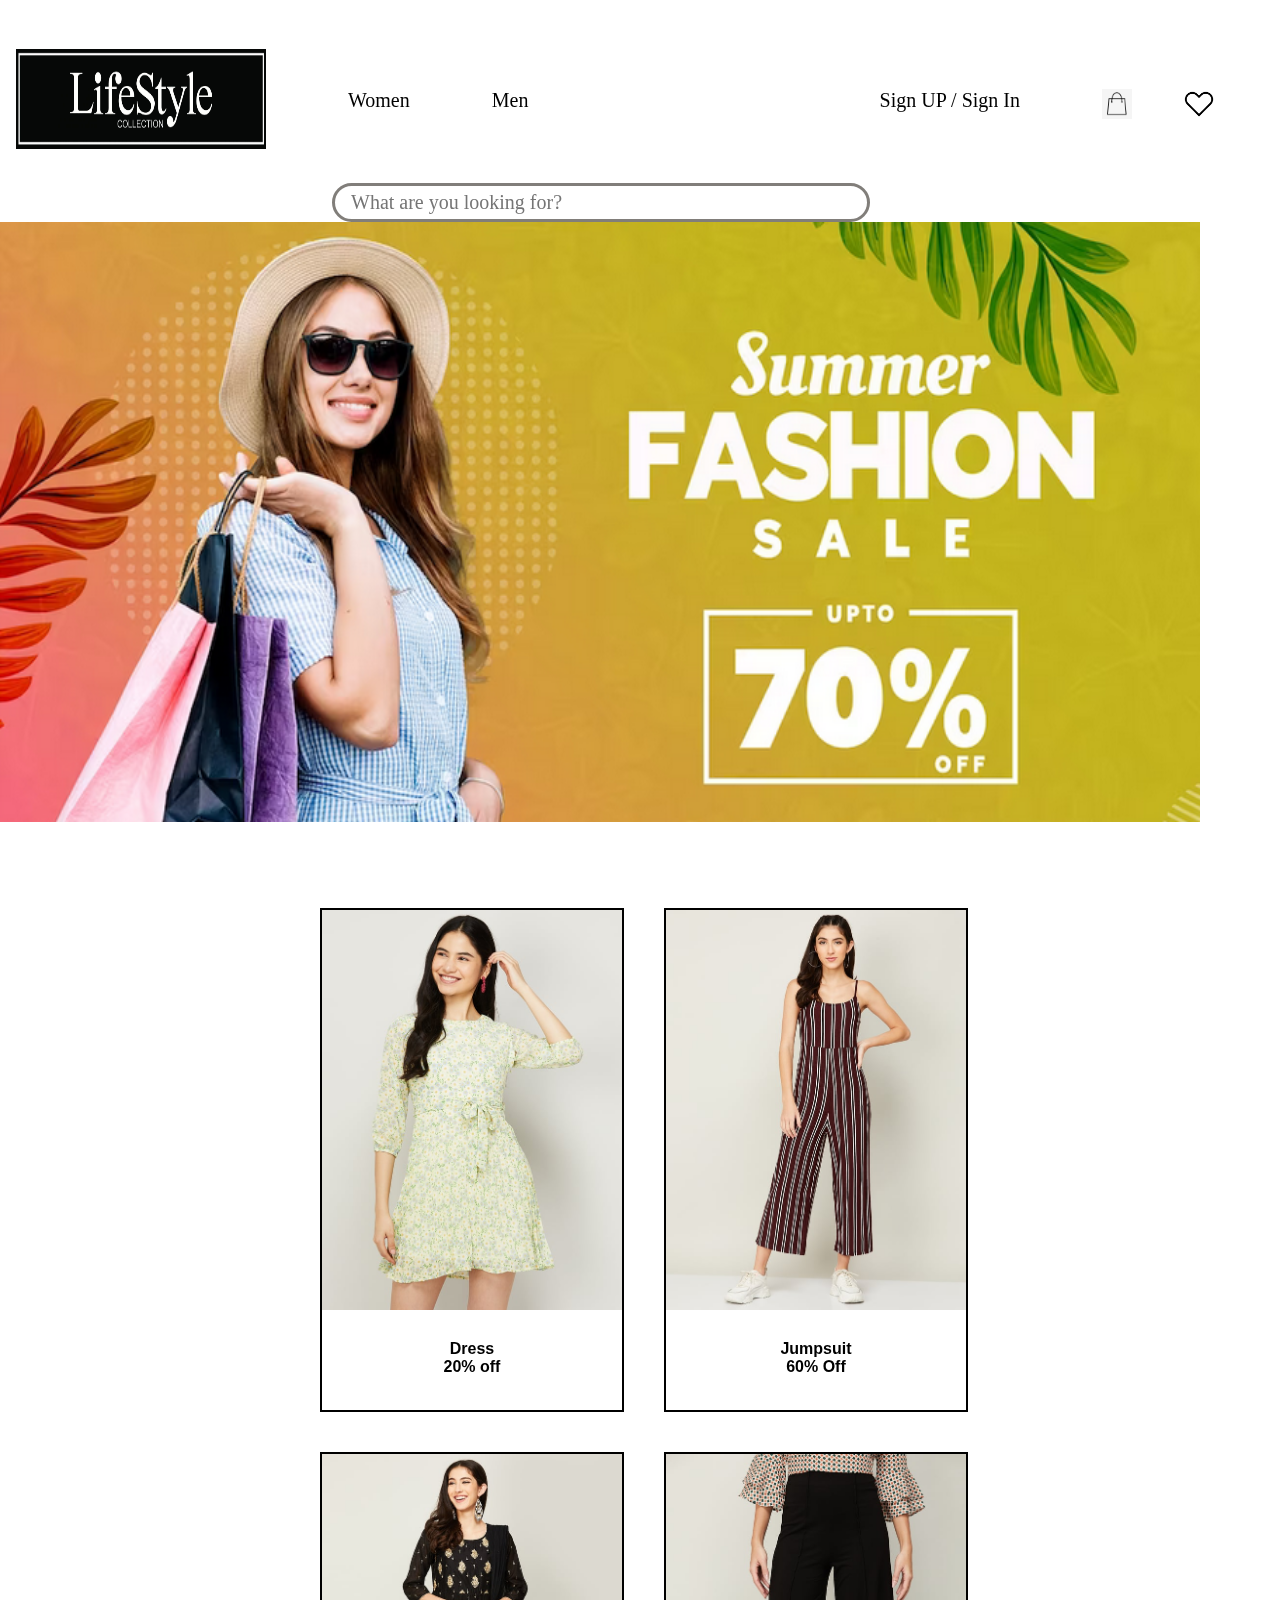
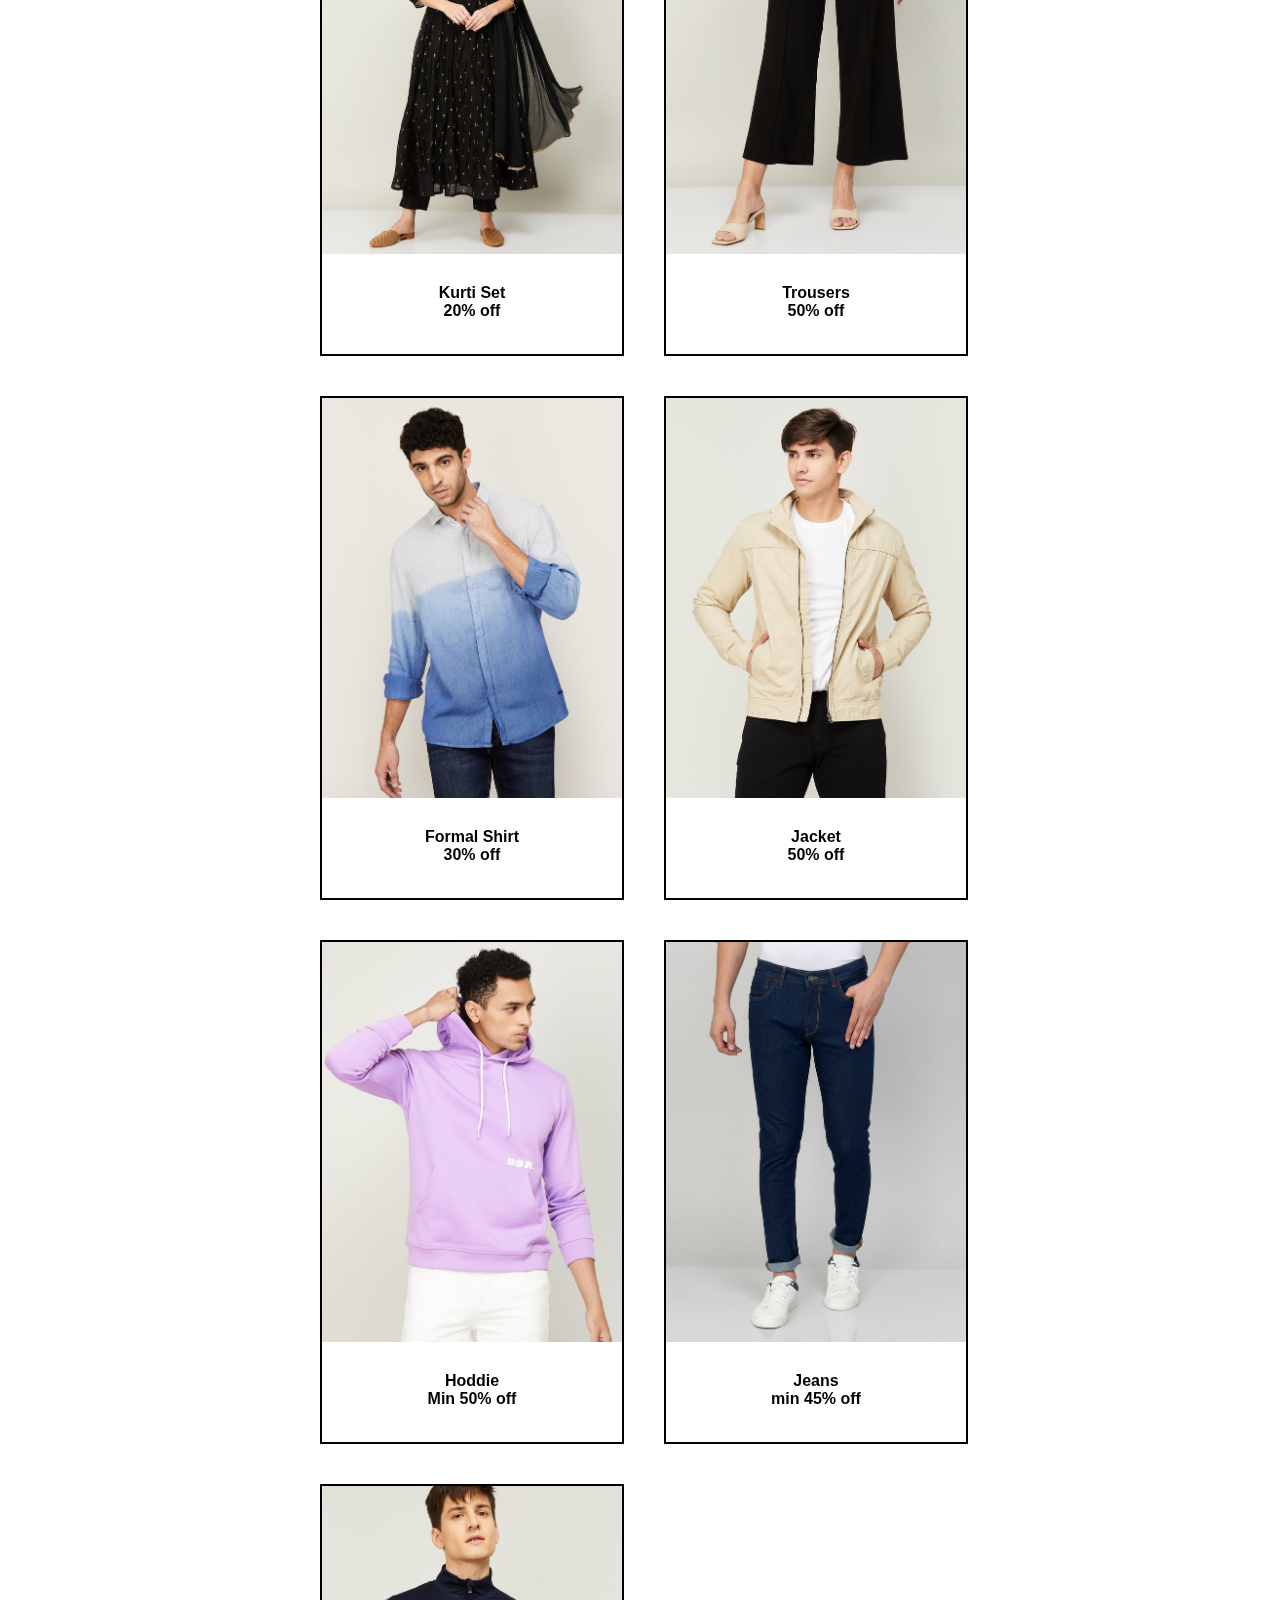
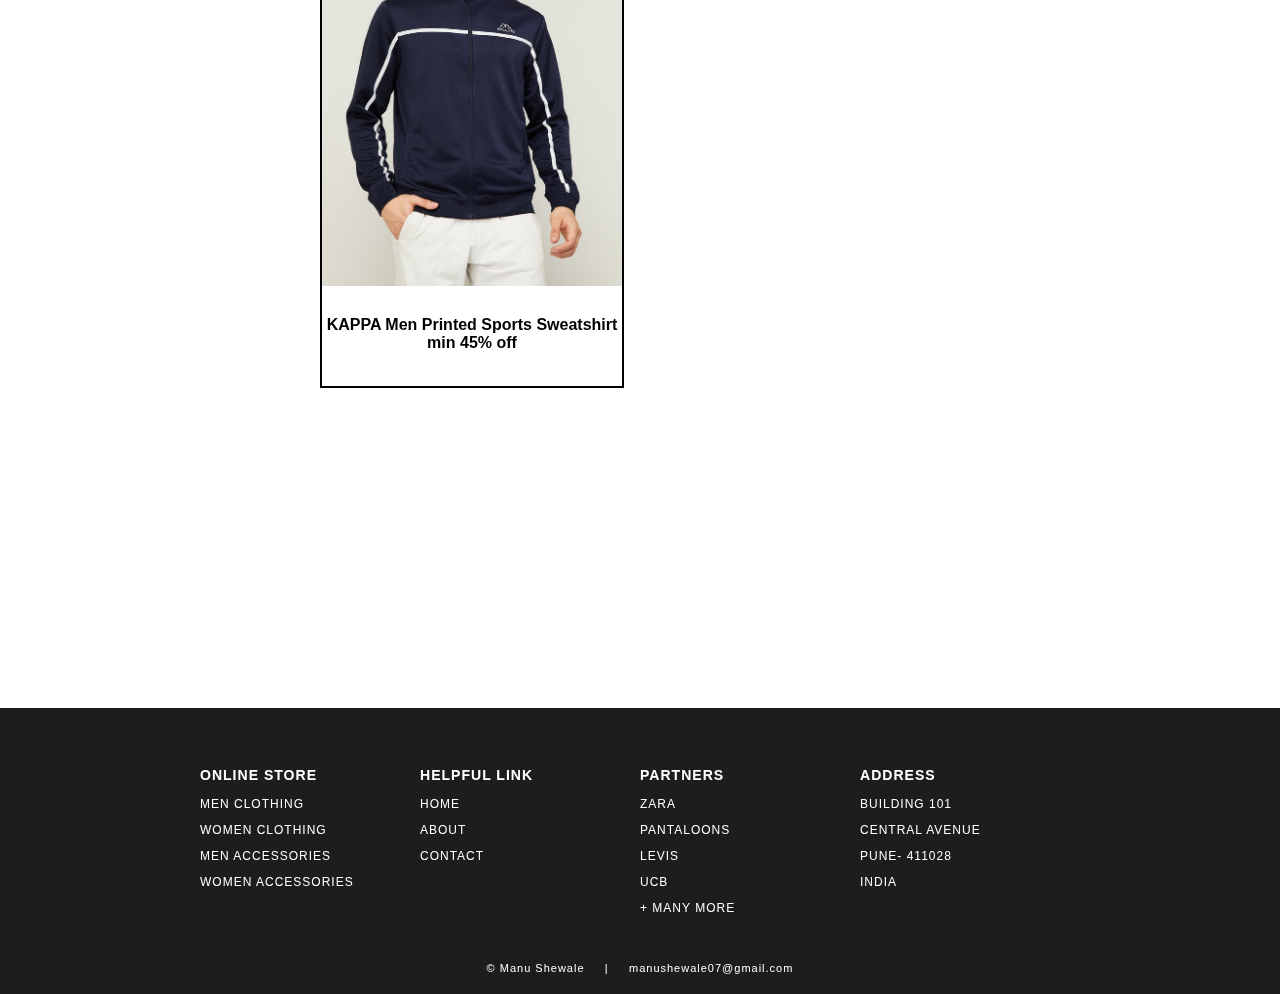
==== index.html @ 0cc18c81 "Done" ====
<!DOCTYPE html>
<html lang="en">
<head>
        <!-- Required meta tags -->
        <meta charset="utf-8">
        <meta name="viewport" content="width=device-width, initial-scale=1, shrink-to-fit=no">

    <!-- <link rel="stylesheet" href="https://cdn.jsdelivr.net/npm/bootstrap@4.1.3/dist/css/bootstrap.min.css" integrity="sha384-MCw98/SFnGE8fJT3GXwEOngsV7Zt27NXFoaoApmYm81iuXoPkFOJwJ8ERdknLPMO" crossorigin="anonymous"> -->
    <link href="Style.css" rel="stylesheet">
   

    <title>E-commerce </title>
    <meta charset="UTF-8">
    <meta http-equiv="X-UA-Compatible" content="IE=edge">
    <meta name="viewport" content="width=device-width, initial-scale=1.0">
    <title>Document</title>
</head>
<body>
   
        <!--LOGO & Nav-->
   <div class="Navbar">
        <img src="./Images/Lifestyle_logo_highres-scaled.jpg" class="head" id="logo">    
        <a href="./Women.html" class="head">Women</a>
   
        <a href="./Men.html" class="head">Men</a>
        
        <img src="./Images/Favorite.png" class="head" id="Favorite">
        <img src="./Images/Bag.jpg" class="head" id="bag">

        <a href="./signup.html" class="head" id="login">Sign UP / Sign In</a>
    
    <div class="search">  
         <input type="text" class="head" id="search" placeholder="What are you looking for?">
    </div>
</div>
 
 <br>   
 <br>
      <img class="summer" src="./Images/summer.png" alt="Third slide" height="250px"> 

      <!-- <img class="summer" src="./Images/limeroad-end-of-season-fashion-sale-offers-coupons-deals-india-shopickr-555x250.jpg" alt="Third slide" height="100px">

      <img class="summer" src="./Images/fashion-sale-banner-template-design-389dc7a74f096738d1d425314404a2cd_screen.jpg" alt="Third slide" height="250px"> -->
 <!-- last-flex -->
 
 <div class="container2">
    <div class="Block">
      <div class="Photo">
        <img src="./Images/Women/IMG.jpg" alt="Photo">
        <p>Dress<br>20% off</p>
      </div>
      <div class="Photo">
        <img src="./Images/Women/IMG2.jpg" alt="Photo">
        <p>Jumpsuit<br>60% Off</p>
      </div>
      <div class="Photo">
        <img src="./Images/Women/IMG3.jpg" alt="Photo">
        <p>Kurti Set<br>20% off</p>
      </div>
      <div class="Photo">
        <img src="./Images/Women/IMG4.jpg" alt="Photo">
        <p>Trousers<br>50% off</p>
      </div>
      <div class="Photo">
        <img src="./Images/Men/IMG5.jpg" alt="Photo">
        <p>Formal Shirt<br>30% off</p>
      </div>
      <div class="Photo">
        <img src="./Images/Men/IMG6.jpg" alt="Photo">
        <p>Jacket<br>50% off</p>
      </div>
      <div class="Photo">
        <img src="./Images/Men/IMG7.jpg" alt="Photo">
        <p>Hoddie <br> Min 50% off</p>
      </div>
      <div class="Photo">
        <img src="./Images/Men/IMG8.jpg" alt="Photo">
        <p>Jeans<br> min 45% off</p>
      </div>
      <div class="Photo">
        <img src="./Images/Men/IMG9.jpg" alt="Photo">
        <p>KAPPA Men Printed Sports Sweatshirt
            <br> min 45% off</p>
      </div>
    </div>
  </div>

  <footer>
    <section>    
        <div id="containerFooter">
            
            <div id="webFooter">
                <h3> online store </h3>
                <p> men clothing </p>
                <p> women clothing </p>
                <p> men accessories </p>
                <p> women accessories </p>
            </div>
            <div id="webFooter">
                <h3> helpful link </h3>
                <p> home </p>
                <p> about </p>
                <p> contact </p>
            </div>
            <div id="webFooter">
                <h3> partners </h3>
                <p> zara </p>
                <p> pantaloons </p>
                <p> levis </p>
                <p> ucb </p>
                <p> + many more </p>
            </div>
            <div id="webFooter">
                <h3> address </h3>
                <p> building 101 </p>
                <p> central avenue </p>
                <p> Pune- 411028 </p>
                <p> India </p>
            </div>
        </div>
        <div id="credit"><a href="https://www.linkedin.com/in/manorama-shewale-275845214/"> © Manu Shewale </a> &nbsp&nbsp&nbsp | &nbsp&nbsp&nbsp <a href="https://mail.google.com/mail/u/0/#inbox?compose=new"> manushewale07@gmail.com </a></div>
    </section>

</footer>
   
</body>
</html>
---- Style.css ----
body{
    background-color: white;
}

.head{
    text-decoration: none;
    color:black;
    float:left;
    padding:14px 16px;
    font-size: 20px;
    margin-top: 75px;
    margin-right: 50px;
    font-family:'ubantu';
    height: 5px;
} 

#logo{
    width: 250px;
    height:100px;
    margin-left: 0px;
    margin-top: 35px;
}
.head:hover
 {
    color: orange;
 }
input{
    border: 3px solid rgb(129, 126, 122);
    height: 20px;
    width: 500px;
    border-radius: 50px;
    padding: 0px 10px;
} 
#login{
    float: right;
}
#Favorite
{
    float: right;
    width: 30px;
    height:30px;
    margin-right: 50px; 
}
#bag
{
    float: right;
    width: 30px;
    height:30px;
    margin-right: 20px; 
}
/* .slideshow{
    padding-top: 20px;
    
    height: 200px;
} */

.summer
{
    width: 1200px;
    height: 600px;

}
.container2{
  
    margin: 20px;
}
  .Block{
    display: flex;
    flex-wrap: wrap;
    gap:40px;
    padding:300px;
    padding-right: 40px;
    padding-top: 5%;
    
  }

  .Photo{
    width: 500x;
    height: 500px;
    border: 2px solid black;
    text-align: center;
    
  }

  .Photo img{
    width: 300px;
    height: 400px;
  }

  .Photo img:hover{
    transform: scale(1.1);
  }
  .Photo p{
    font-weight: bold;
    padding-top: 10px;
  }

/* .Womenpage{
    text-decoration: none;
    color:black;
    float:left;
    padding:14px 16px;
    font-size: 20px;
    margin-top: 75px;
    margin-right: 50px;
    font-family:'ubantu';
    height: 5px;
    
}  */
body
{
    margin: 0;
    font-family: 'Lato', sans-serif;
}

#containerFooter
{
    width: 100%;
    background-color: rgb(29, 29, 29);
    color: white;
    letter-spacing: 1px;
    display: grid;
    grid-template-columns: repeat(4, 1fr);
    text-transform: uppercase;
    font-size: 15px;
    padding: 15px 300px;
    box-sizing: border-box;
}
#containerFooter h3:hover, #containerFooter p:hover
{
    color: lightslategray;
    cursor: pointer;
}
#webFooter
{
    padding-top: 30px;
    font-size: 12px;
}
#credit 
{
    width: 100%;
    margin: auto;
    padding: 20px 0;
    text-align: center;
    background-color: rgb(29, 29, 29);
    color: white;
    font-size: 11px;
    letter-spacing: 1px;
}

#credit a
{
    color: white;
    text-decoration: none;
    position: relative;
}
#credit a::after
{
content: "";
background: white;
mix-blend-mode: exclusion;
width: calc(100% + 18px);
height: 0;
position: absolute;
bottom: -4px;
left: -10px;
transition: all .3s cubic-bezier(0.445, 0.05, 0.55, 0.95);
}
#credit a:hover::after
{
    height: calc(100% + 8px)
}

/* ----------------------------- MEDIA QUERY --------------------------- */

@media(max-width: 1350px)
{
    #containerFooter
    {
        padding: 15px 200px;
    }
}
@media(max-width: 1166px)
{
    #containerFooter
    {
        padding: 15px 100px;
    }
}
@media(max-width: 950px)
{
    #containerFooter
    {
        padding: 15px 50px;
    }
}
@media(max-width: 850px)
{
    #containerFooter
    {
        font-size: 13px;
    }
    #webFooter
    {
        font-size: 10px;
    }
}
@media(max-width: 750px)
{
    #containerFooter
    {
        display: grid;
        grid-template-columns: 1fr 1fr;
        padding: 15px 100px;
    }
    #webFooter
    {
        padding: 15px 20px;
    }
}
@media(max-width: 540px)
{
    #containerFooter
    {
        padding: 0 25px;
    }
}
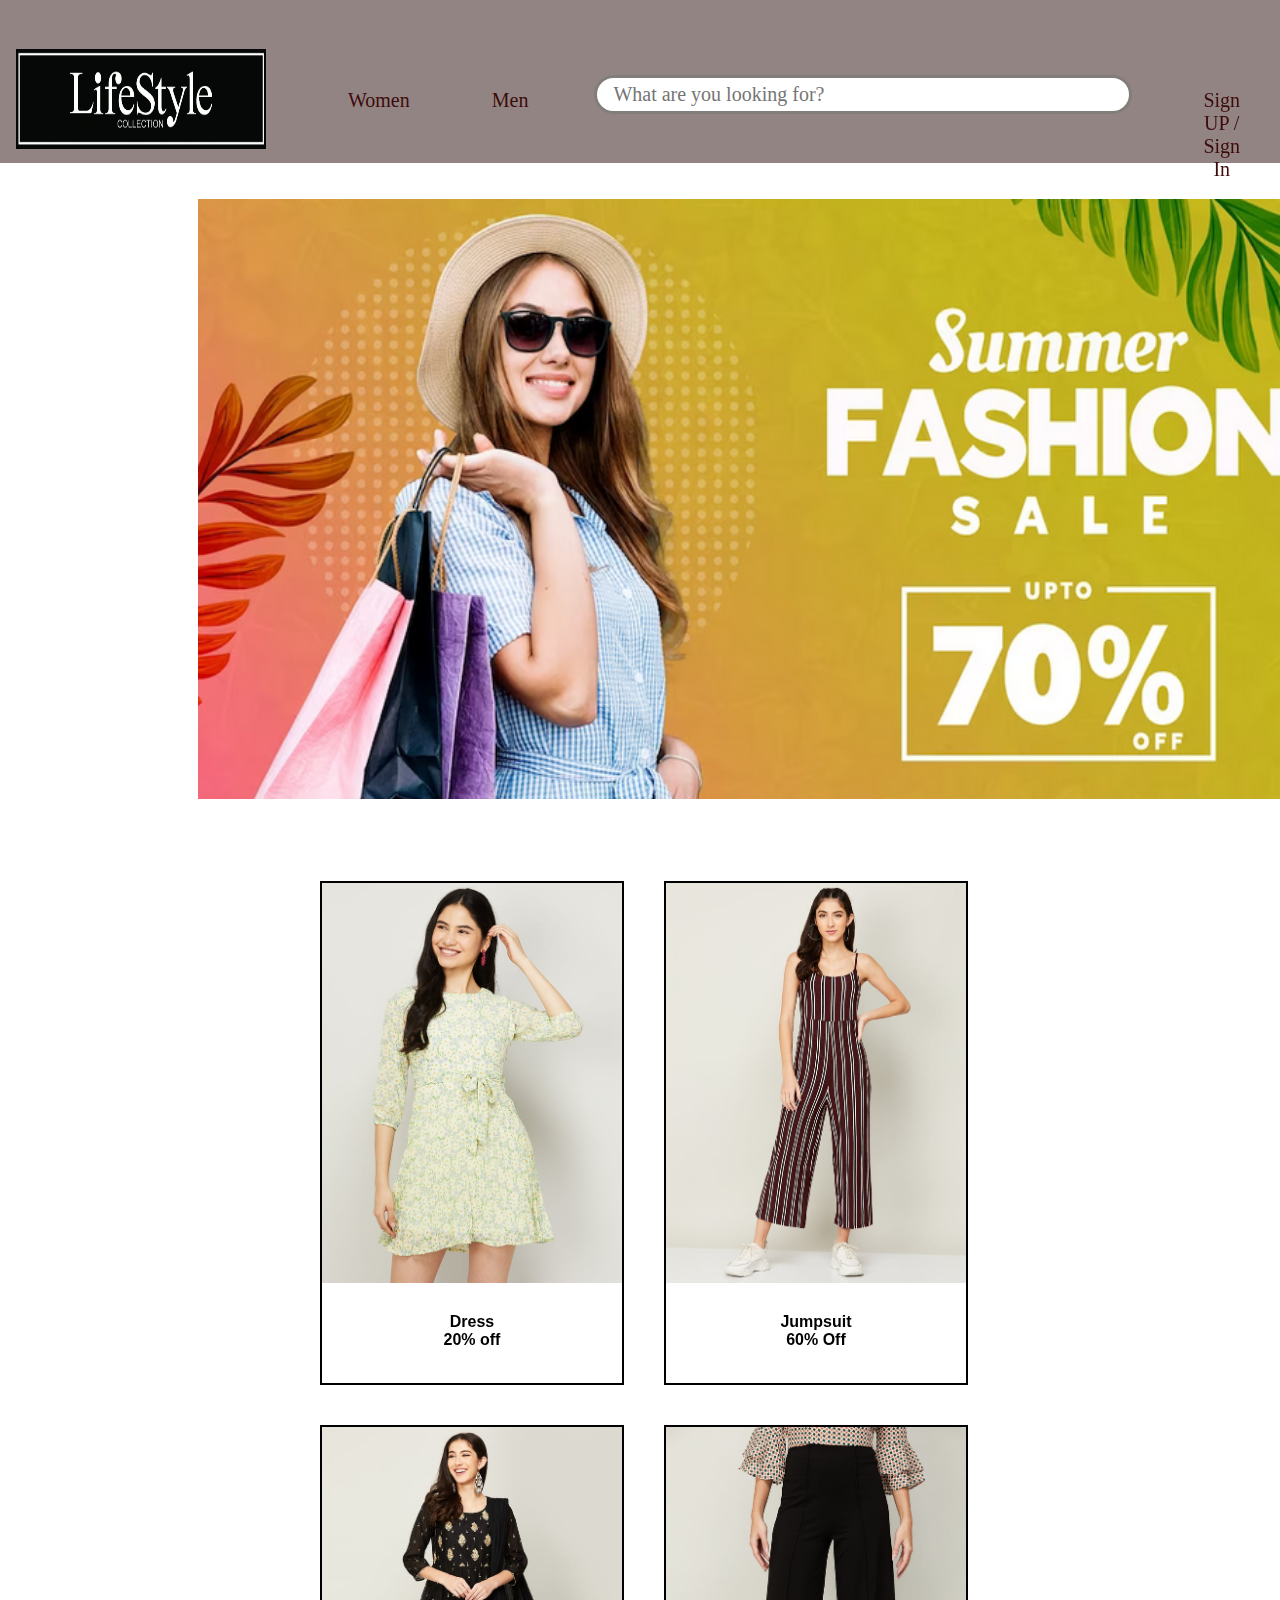
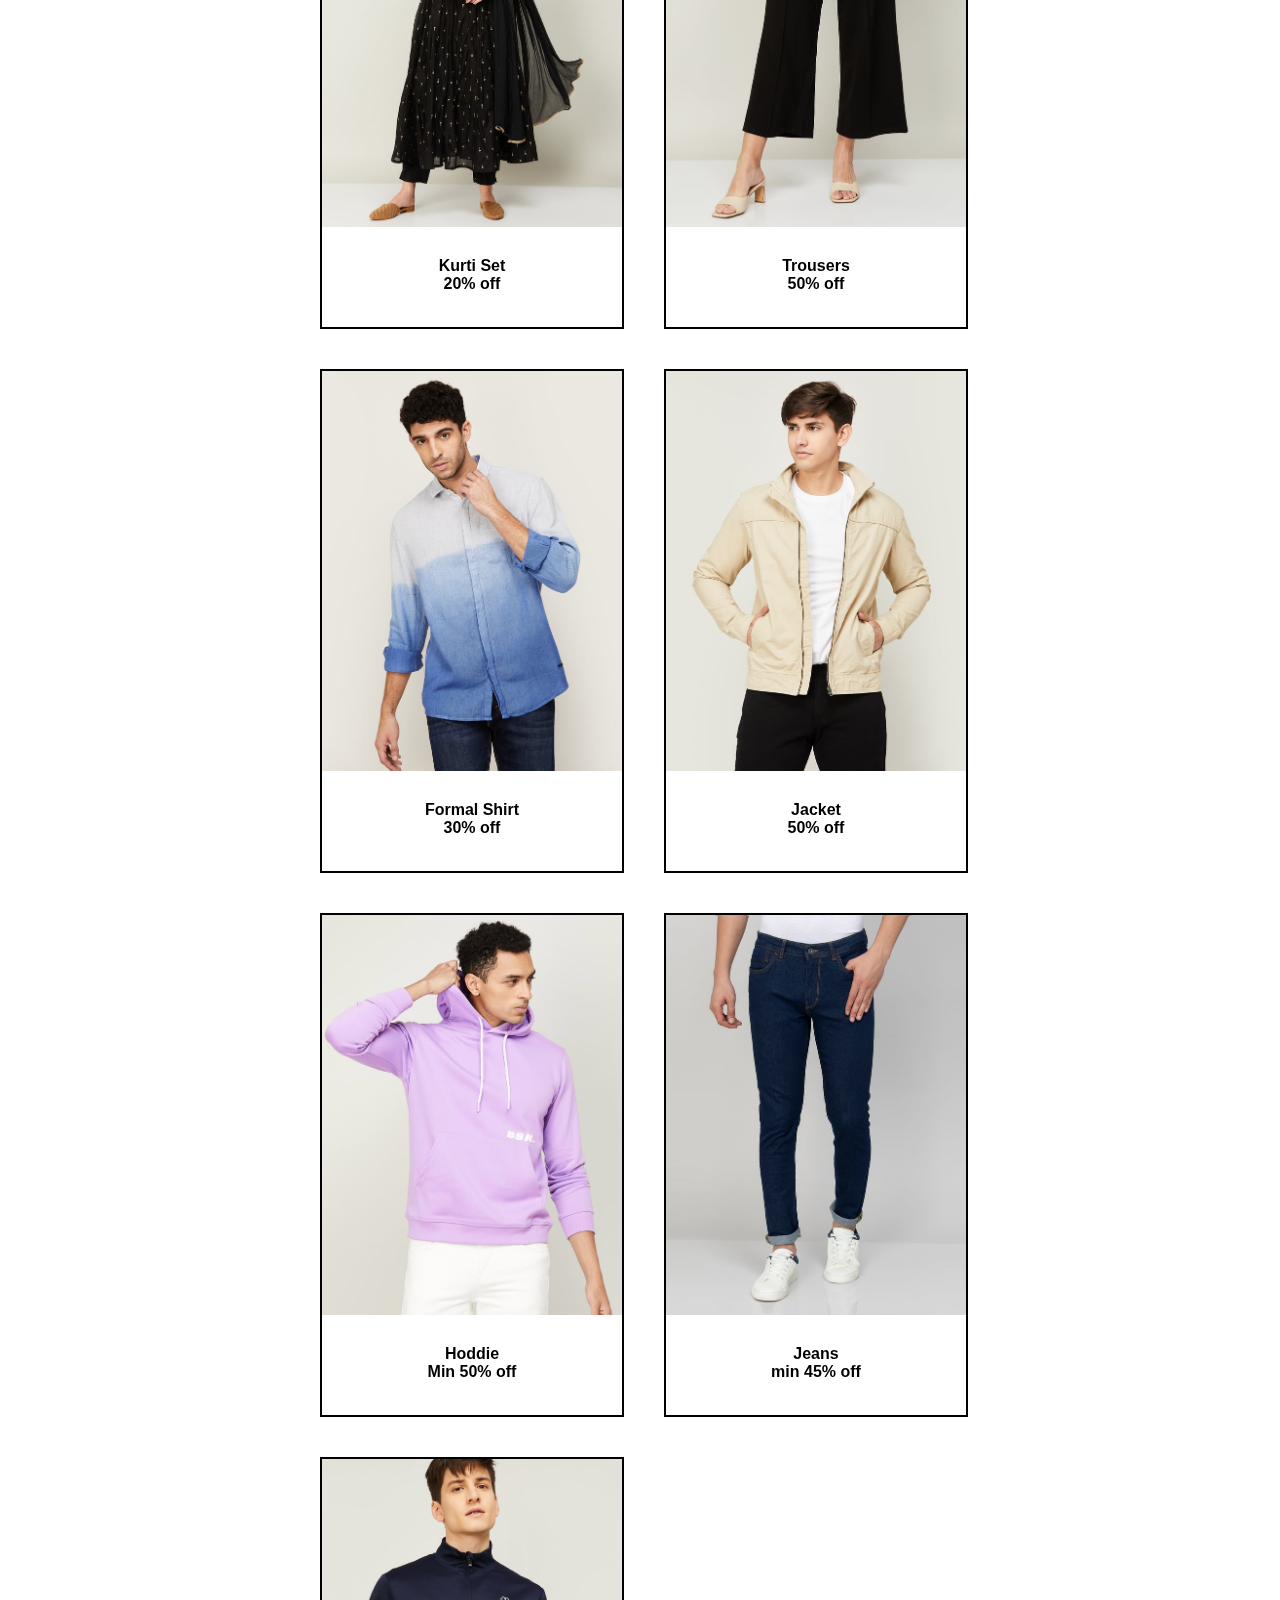
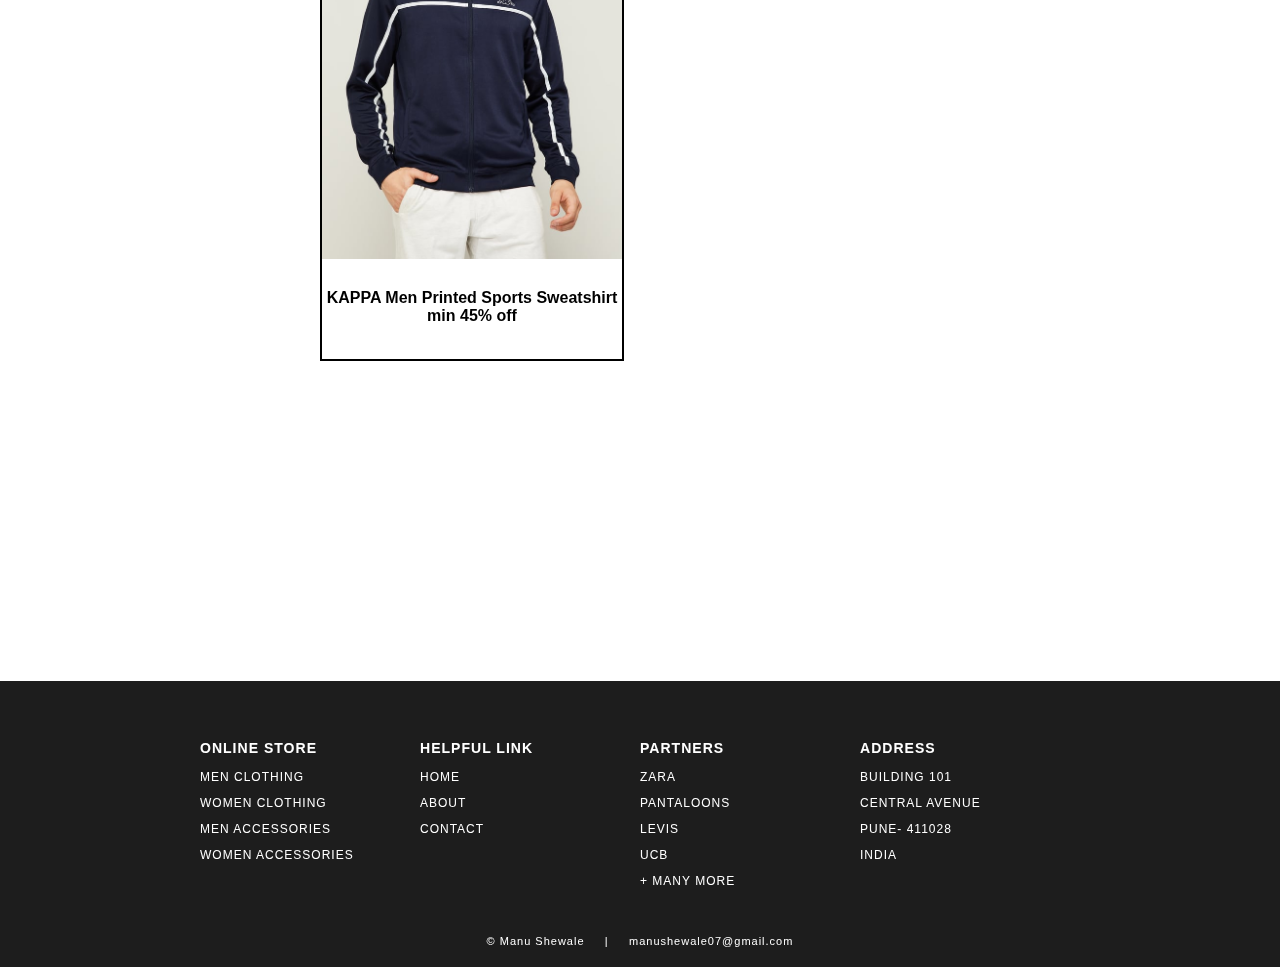
==== commit 967c766a: "Final" ====
--- a/index.html
+++ b/index.html
@@ -4,9 +4,10 @@
         <!-- Required meta tags -->
         <meta charset="utf-8">
         <meta name="viewport" content="width=device-width, initial-scale=1, shrink-to-fit=no">
-
+        <link rel="stylesheet" href="https://use.fontawesome.com/releases/v5.15.4/css/all.css"/>
     <!-- <link rel="stylesheet" href="https://cdn.jsdelivr.net/npm/bootstrap@4.1.3/dist/css/bootstrap.min.css" integrity="sha384-MCw98/SFnGE8fJT3GXwEOngsV7Zt27NXFoaoApmYm81iuXoPkFOJwJ8ERdknLPMO" crossorigin="anonymous"> -->
     <link href="Style.css" rel="stylesheet">
+    <!-- <script src="./login-form.js"></script> -->
    
 
     <title>E-commerce </title>
@@ -18,67 +19,71 @@
 <body>
    
         <!--LOGO & Nav-->
-   <div class="Navbar">
-        <img src="./Images/Lifestyle_logo_highres-scaled.jpg" class="head" id="logo">    
-        <a href="./Women.html" class="head">Women</a>
-   
-        <a href="./Men.html" class="head">Men</a>
-        
-        <img src="./Images/Favorite.png" class="head" id="Favorite">
-        <img src="./Images/Bag.jpg" class="head" id="bag">
+  
+      <div class="Navbar">
+          <img src="./Images/Lifestyle_logo_highres-scaled.jpg" class="head" id="logo">    
+          <a href="./Women.html" class="head">Women</a>
+     
+          <a href="./Men.html" class="head">Men</a>
 
-        <a href="./signup.html" class="head" id="login">Sign UP / Sign In</a>
-    
-    <div class="search">  
-         <input type="text" class="head" id="search" placeholder="What are you looking for?">
-    </div>
-</div>
+          <div class="search">  
+            <input type="text" class="head" id="search" placeholder="What are you looking for?">
+          </div>
+
+          <a href="./signup.html" class="head" id="login">Sign UP / Sign In</a>
+          <a href="./cart.html"><img src="./Images/Bag.jpg" class="head" id="bag" ></a>
+          <img src="./Images/Favorite.png" class="head" id="Favorite">
+          
+  
+         
+      
+      
+      </div>
  
  <br>   
  <br>
+      <div class="summer">
       <img class="summer" src="./Images/summer.png" alt="Third slide" height="250px"> 
+      </div>
 
-      <!-- <img class="summer" src="./Images/limeroad-end-of-season-fashion-sale-offers-coupons-deals-india-shopickr-555x250.jpg" alt="Third slide" height="100px">
-
-      <img class="summer" src="./Images/fashion-sale-banner-template-design-389dc7a74f096738d1d425314404a2cd_screen.jpg" alt="Third slide" height="250px"> -->
- <!-- last-flex -->
+      
  
  <div class="container2">
     <div class="Block">
       <div class="Photo">
-        <img src="./Images/Women/IMG.jpg" alt="Photo">
+        <a href="./Women.html"><img src="./Images/Women/IMG.jpg" alt="Photo"></a>
         <p>Dress<br>20% off</p>
       </div>
       <div class="Photo">
-        <img src="./Images/Women/IMG2.jpg" alt="Photo">
+        <a href="./Women.html"><img src="./Images/Women/IMG2.jpg" alt="Photo"></a>
         <p>Jumpsuit<br>60% Off</p>
       </div>
       <div class="Photo">
-        <img src="./Images/Women/IMG3.jpg" alt="Photo">
+        <a href="./Women.html"><img src="./Images/Women/IMG3.jpg" alt="Photo"></a>
         <p>Kurti Set<br>20% off</p>
       </div>
       <div class="Photo">
-        <img src="./Images/Women/IMG4.jpg" alt="Photo">
+        <a href="./Women.html"><img src="./Images/Women/IMG4.jpg" alt="Photo"></a>
         <p>Trousers<br>50% off</p>
       </div>
       <div class="Photo">
-        <img src="./Images/Men/IMG5.jpg" alt="Photo">
+        <a href="./Men.html"><img src="./Images/Men/IMG5.jpg" alt="Photo"></a>
         <p>Formal Shirt<br>30% off</p>
       </div>
       <div class="Photo">
-        <img src="./Images/Men/IMG6.jpg" alt="Photo">
+        <a href="./Men.html"><img src="./Images/Men/IMG6.jpg" alt="Photo"></a>
         <p>Jacket<br>50% off</p>
       </div>
       <div class="Photo">
-        <img src="./Images/Men/IMG7.jpg" alt="Photo">
+        <a href="./Men.html"><img src="./Images/Men/IMG7.jpg" alt="Photo"></a>
         <p>Hoddie <br> Min 50% off</p>
       </div>
       <div class="Photo">
-        <img src="./Images/Men/IMG8.jpg" alt="Photo">
+        <a href="./Men.html"><img src="./Images/Men/IMG8.jpg" alt="Photo"></a>
         <p>Jeans<br> min 45% off</p>
       </div>
       <div class="Photo">
-        <img src="./Images/Men/IMG9.jpg" alt="Photo">
+        <a href="./Men.html"><img src="./Images/Men/IMG9.jpg" alt="Photo"></a>
         <p>KAPPA Men Printed Sports Sweatshirt
             <br> min 45% off</p>
       </div>
@@ -122,6 +127,7 @@
     </section>
 
 </footer>
+<!-- <script src="./login-form.js"></script> -->
    
 </body>
 </html>--- a/Style.css
+++ b/Style.css
@@ -2,9 +2,22 @@
     background-color: white;
 }
 
+.Navbar{
+    display: flex;
+    /* align-items: center;
+    justify-content: center; */
+    background: rgb(147, 132, 132);
+    text-align: center;
+    z-index: 999;
+    position: sticky;
+    top: 0;
+    left: 0;
+}
+
+
 .head{
     text-decoration: none;
-    color:black;
+    color:rgb(61, 11, 11);
     float:left;
     padding:14px 16px;
     font-size: 20px;
@@ -22,8 +35,9 @@
 }
 .head:hover
  {
-    color: orange;
+    color: rgb(222, 191, 37);
  }
+ 
 input{
     border: 3px solid rgb(129, 126, 122);
     height: 20px;
@@ -32,8 +46,11 @@
     padding: 0px 10px;
 } 
 #login{
-    float: right;
-}
+    float: left;
+    margin-left: 5px;
+
+}
+
 #Favorite
 {
     float: right;
@@ -48,6 +65,7 @@
     height:30px;
     margin-right: 20px; 
 }
+
 /* .slideshow{
     padding-top: 20px;
     
@@ -58,6 +76,7 @@
 {
     width: 1200px;
     height: 600px;
+    margin-left: 8%;
 
 }
 .container2{
